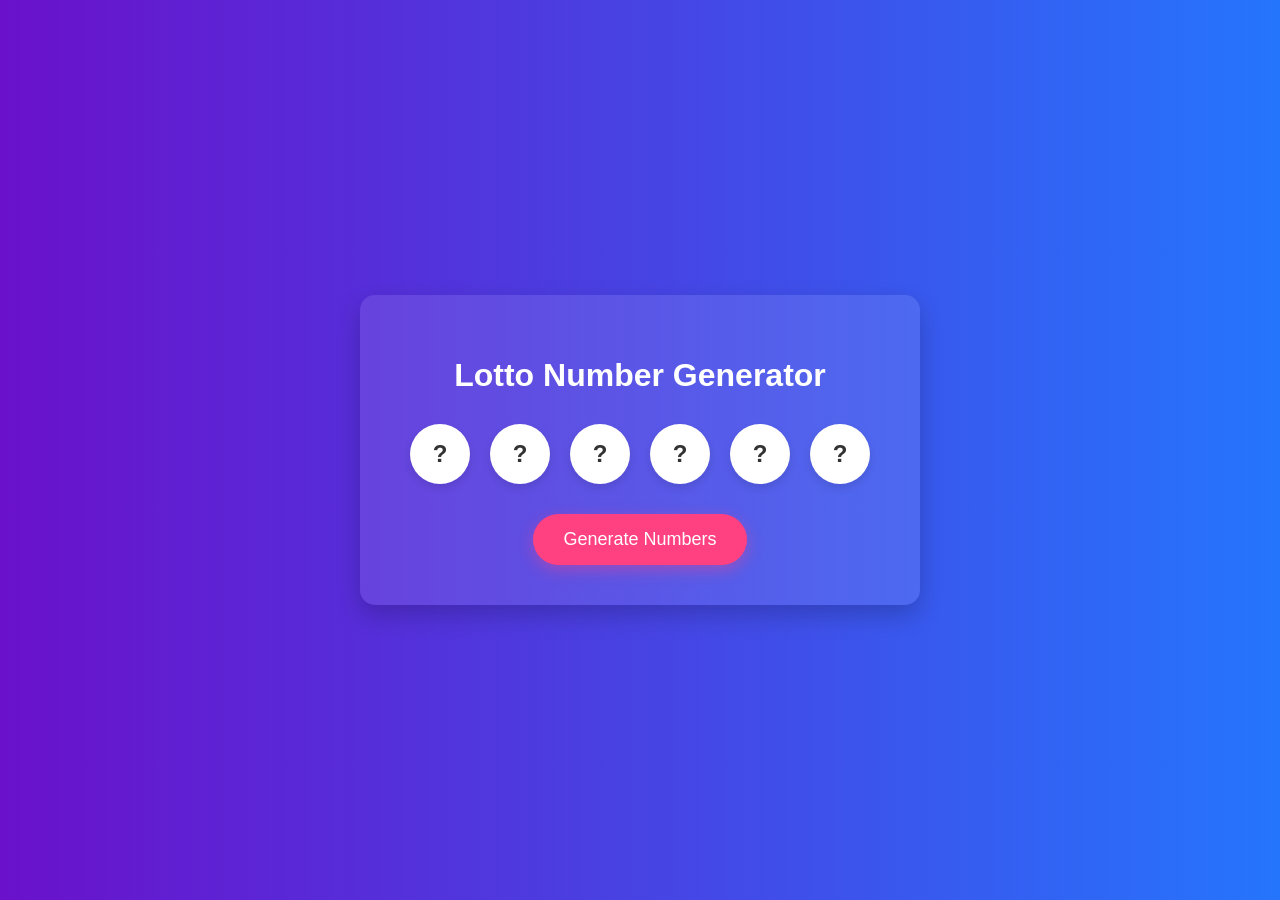
==== index.html @ 4da3f6f5 "Upload current work" ====
<!DOCTYPE html>
<html lang="ko">
<head>
    <meta charset="UTF-8">
    <meta name="viewport" content="width=device-width, initial-scale=1.0">
    <title>Lotto Number Generator</title>
    <link rel="stylesheet" href="style.css">
</head>
<body>
    <div class="container">
        <h1>Lotto Number Generator</h1>
        <div class="lotto-numbers">
            <div class="number">?</div>
            <div class="number">?</div>
            <div class="number">?</div>
            <div class="number">?</div>
            <div class="number">?</div>
            <div class="number">?</div>
        </div>
        <button id="generate-btn">Generate Numbers</button>
    </div>
    <script src="main.js"></script>
</body>
</html>
---- style.css ----
body {
    font-family: 'Arial', sans-serif;
    display: flex;
    justify-content: center;
    align-items: center;
    height: 100vh;
    margin: 0;
    background: linear-gradient(to right, #6a11cb, #2575fc);
}

.container {
    text-align: center;
    background-color: rgba(255, 255, 255, 0.1);
    padding: 40px;
    border-radius: 15px;
    box-shadow: 0 10px 25px rgba(0, 0, 0, 0.2);
}

h1 {
    color: white;
    margin-bottom: 30px;
}

.lotto-numbers {
    display: flex;
    justify-content: center;
    margin-bottom: 30px;
}

.number {
    width: 60px;
    height: 60px;
    background-color: white;
    border-radius: 50%;
    display: flex;
    justify-content: center;
    align-items: center;
    font-size: 24px;
    font-weight: bold;
    margin: 0 10px;
    color: #333;
    box-shadow: 0 4px 8px rgba(0, 0, 0, 0.1);
}

#generate-btn {
    padding: 15px 30px;
    font-size: 18px;
    color: white;
    background-color: #ff4081;
    border: none;
    border-radius: 50px;
    cursor: pointer;
    transition: background-color 0.3s, box-shadow 0.3s;
    box-shadow: 0 5px 15px rgba(255, 64, 129, 0.4);
}

#generate-btn:hover {
    background-color: #f50057;
    box-shadow: 0 8px 20px rgba(255, 64, 129, 0.6);
}
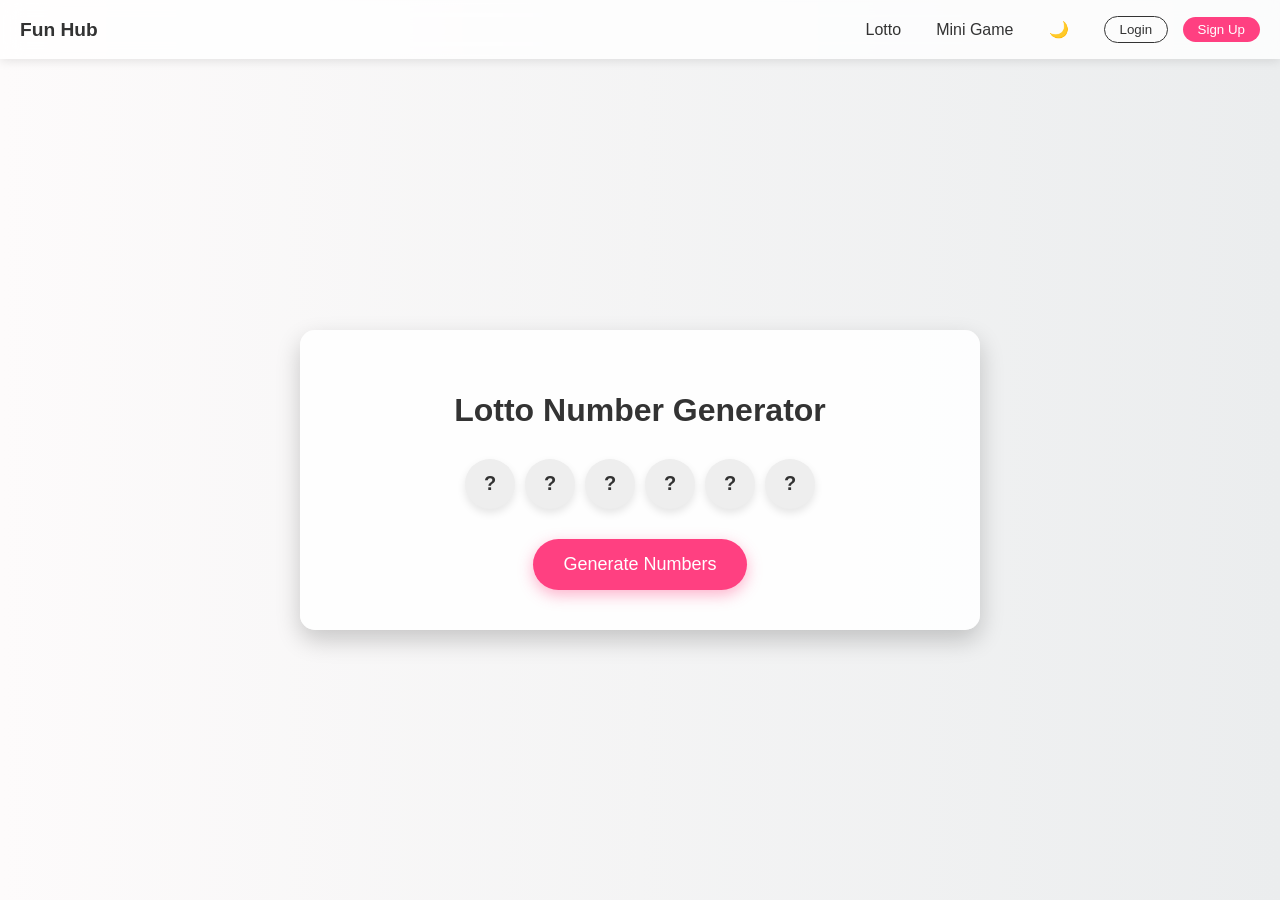
==== commit 5b055c42: "Add Dark Mode, Login/Signup, and Mini Game" ====
--- a/index.html
+++ b/index.html
@@ -1,24 +1,100 @@
 <!DOCTYPE html>
-<html lang="ko">
+<html lang="en">
 <head>
     <meta charset="UTF-8">
     <meta name="viewport" content="width=device-width, initial-scale=1.0">
-    <title>Lotto Number Generator</title>
+    <title>Fun Hub: Lotto & Games</title>
     <link rel="stylesheet" href="style.css">
 </head>
 <body>
-    <div class="container">
-        <h1>Lotto Number Generator</h1>
-        <div class="lotto-numbers">
-            <div class="number">?</div>
-            <div class="number">?</div>
-            <div class="number">?</div>
-            <div class="number">?</div>
-            <div class="number">?</div>
-            <div class="number">?</div>
+    <nav>
+        <div class="nav-logo">Fun Hub</div>
+        <div class="nav-links">
+            <button class="nav-btn active" data-target="lotto">Lotto</button>
+            <button class="nav-btn" data-target="game">Mini Game</button>
+            <button id="theme-toggle" class="nav-btn" aria-label="Toggle Dark Mode">🌙</button>
+            <div id="auth-section" class="auth-buttons">
+                <!-- Injected via JS -->
+                <button onclick="showModal('login-modal')">Login</button>
+                <button class="primary" onclick="showModal('signup-modal')">Sign Up</button>
+            </div>
         </div>
-        <button id="generate-btn">Generate Numbers</button>
+    </nav>
+
+    <main>
+        <div class="container">
+            <!-- Lotto Section -->
+            <div id="lotto" class="content-section active">
+                <h1>Lotto Number Generator</h1>
+                <div class="lotto-numbers">
+                    <div class="number">?</div>
+                    <div class="number">?</div>
+                    <div class="number">?</div>
+                    <div class="number">?</div>
+                    <div class="number">?</div>
+                    <div class="number">?</div>
+                </div>
+                <button id="generate-btn" class="action-btn">Generate Numbers</button>
+            </div>
+
+            <!-- Mini Game Section -->
+            <div id="game" class="content-section">
+                <h1>Rock Paper Scissors</h1>
+                <div class="score-board">
+                    <span>You: <span id="player-score">0</span></span>
+                    <span>Cpu: <span id="cpu-score">0</span></span>
+                </div>
+                <div class="game-area">
+                    <div class="game-result" id="game-result">Choose your weapon!</div>
+                    <div class="rps-choices">
+                        <button class="rps-btn" data-choice="rock">✊</button>
+                        <button class="rps-btn" data-choice="paper">✋</button>
+                        <button class="rps-btn" data-choice="scissors">✌️</button>
+                    </div>
+                    <button id="reset-game-btn" class="action-btn" style="background-color: #666; font-size: 14px; padding: 10px 20px;">Reset Score</button>
+                </div>
+            </div>
+        </div>
+    </main>
+
+    <!-- Login Modal -->
+    <div id="login-modal" class="modal">
+        <div class="modal-content">
+            <span class="close-btn" onclick="closeModal('login-modal')">&times;</span>
+            <h2>Login</h2>
+            <form id="login-form">
+                <div class="form-group">
+                    <label for="login-username">Username</label>
+                    <input type="text" id="login-username" required>
+                </div>
+                <div class="form-group">
+                    <label for="login-password">Password</label>
+                    <input type="password" id="login-password" required>
+                </div>
+                <button type="submit" class="action-btn" style="width: 100%">Login</button>
+            </form>
+        </div>
     </div>
+
+    <!-- Signup Modal -->
+    <div id="signup-modal" class="modal">
+        <div class="modal-content">
+            <span class="close-btn" onclick="closeModal('signup-modal')">&times;</span>
+            <h2>Sign Up</h2>
+            <form id="signup-form">
+                <div class="form-group">
+                    <label for="signup-username">Username</label>
+                    <input type="text" id="signup-username" required>
+                </div>
+                <div class="form-group">
+                    <label for="signup-password">Password</label>
+                    <input type="password" id="signup-password" required>
+                </div>
+                <button type="submit" class="action-btn" style="width: 100%">Sign Up</button>
+            </form>
+        </div>
+    </div>
+
     <script src="main.js"></script>
 </body>
 </html>
--- a/style.css
+++ b/style.css
@@ -1,52 +1,164 @@
+:root {
+    --bg-gradient: linear-gradient(to right, #fdfbfb, #ebedee);
+    --container-bg: rgba(255, 255, 255, 0.9);
+    --text-color: #333;
+    --number-bg: #eee;
+    --number-text: #333;
+    --btn-bg: #ff4081;
+    --btn-hover: #f50057;
+    --nav-bg: rgba(255, 255, 255, 0.8);
+    --modal-bg: white;
+}
+
+[data-theme="dark"] {
+    --bg-gradient: linear-gradient(to right, #2c3e50, #000000);
+    --container-bg: rgba(255, 255, 255, 0.1);
+    --text-color: white;
+    --number-bg: white;
+    --number-text: #333;
+    --btn-bg: #ff4081;
+    --btn-hover: #f50057;
+    --nav-bg: rgba(0, 0, 0, 0.5);
+    --modal-bg: #333;
+}
+
 body {
     font-family: 'Arial', sans-serif;
     display: flex;
-    justify-content: center;
-    align-items: center;
-    height: 100vh;
+    flex-direction: column;
+    min-height: 100vh;
     margin: 0;
-    background: linear-gradient(to right, #6a11cb, #2575fc);
+    background: var(--bg-gradient);
+    color: var(--text-color);
+    transition: background 0.3s, color 0.3s;
+}
+
+/* Navigation */
+nav {
+    width: 100%;
+    padding: 15px 0;
+    background-color: var(--nav-bg);
+    display: flex;
+    justify-content: space-between;
+    align-items: center;
+    position: fixed;
+    top: 0;
+    z-index: 1000;
+    backdrop-filter: blur(10px);
+    box-shadow: 0 2px 10px rgba(0,0,0,0.1);
+}
+
+.nav-logo {
+    margin-left: 20px;
+    font-weight: bold;
+    font-size: 1.2rem;
+}
+
+.nav-links {
+    display: flex;
+    gap: 15px;
+    margin-right: 20px;
+    align-items: center;
+}
+
+.nav-btn {
+    background: none;
+    border: none;
+    cursor: pointer;
+    font-size: 1rem;
+    color: var(--text-color);
+    padding: 5px 10px;
+    border-radius: 5px;
+    transition: background 0.2s;
+}
+
+.nav-btn:hover {
+    background-color: rgba(128, 128, 128, 0.2);
+}
+
+.auth-buttons button {
+    margin-left: 10px;
+    padding: 5px 15px;
+    border-radius: 20px;
+    border: 1px solid var(--text-color);
+    background: transparent;
+    color: var(--text-color);
+    cursor: pointer;
+}
+
+.auth-buttons button.primary {
+    background-color: var(--btn-bg);
+    color: white;
+    border: none;
+}
+
+/* Main Content Layout */
+main {
+    flex: 1;
+    display: flex;
+    justify-content: center;
+    align-items: center;
+    padding-top: 80px; /* Space for fixed nav */
+    padding-bottom: 20px;
 }
 
 .container {
     text-align: center;
-    background-color: rgba(255, 255, 255, 0.1);
+    background-color: var(--container-bg);
     padding: 40px;
     border-radius: 15px;
     box-shadow: 0 10px 25px rgba(0, 0, 0, 0.2);
+    width: 90%;
+    max-width: 600px;
+}
+
+/* Sections */
+.content-section {
+    display: none;
+    animation: fadeIn 0.5s;
+}
+
+.content-section.active {
+    display: block;
+}
+
+@keyframes fadeIn {
+    from { opacity: 0; }
+    to { opacity: 1; }
 }
 
 h1 {
-    color: white;
     margin-bottom: 30px;
 }
 
+/* Lotto Styles */
 .lotto-numbers {
     display: flex;
     justify-content: center;
     margin-bottom: 30px;
+    flex-wrap: wrap;
+    gap: 10px;
 }
 
 .number {
-    width: 60px;
-    height: 60px;
-    background-color: white;
+    width: 50px;
+    height: 50px;
+    background-color: var(--number-bg);
     border-radius: 50%;
     display: flex;
     justify-content: center;
     align-items: center;
-    font-size: 24px;
+    font-size: 20px;
     font-weight: bold;
-    margin: 0 10px;
-    color: #333;
+    color: var(--number-text);
     box-shadow: 0 4px 8px rgba(0, 0, 0, 0.1);
 }
 
-#generate-btn {
+.action-btn {
     padding: 15px 30px;
     font-size: 18px;
     color: white;
-    background-color: #ff4081;
+    background-color: var(--btn-bg);
     border: none;
     border-radius: 50px;
     cursor: pointer;
@@ -54,7 +166,103 @@
     box-shadow: 0 5px 15px rgba(255, 64, 129, 0.4);
 }
 
-#generate-btn:hover {
-    background-color: #f50057;
+.action-btn:hover {
+    background-color: var(--btn-hover);
     box-shadow: 0 8px 20px rgba(255, 64, 129, 0.6);
-}+}
+
+/* Mini Game Styles */
+.game-area {
+    display: flex;
+    flex-direction: column;
+    align-items: center;
+    gap: 20px;
+}
+
+.rps-choices {
+    display: flex;
+    gap: 20px;
+    margin: 20px 0;
+}
+
+.rps-btn {
+    font-size: 30px;
+    width: 80px;
+    height: 80px;
+    border-radius: 50%;
+    border: 2px solid var(--text-color);
+    background: var(--container-bg);
+    cursor: pointer;
+    transition: transform 0.2s;
+}
+
+.rps-btn:hover {
+    transform: scale(1.1);
+}
+
+.game-result {
+    font-size: 1.5rem;
+    font-weight: bold;
+    min-height: 2em;
+}
+
+.score-board {
+    display: flex;
+    gap: 20px;
+    font-size: 1.2rem;
+}
+
+/* Modals */
+.modal {
+    display: none;
+    position: fixed;
+    z-index: 2000;
+    left: 0;
+    top: 0;
+    width: 100%;
+    height: 100%;
+    background-color: rgba(0,0,0,0.5);
+    justify-content: center;
+    align-items: center;
+}
+
+.modal.show {
+    display: flex;
+}
+
+.modal-content {
+    background-color: var(--modal-bg);
+    padding: 30px;
+    border-radius: 10px;
+    width: 300px;
+    position: relative;
+    color: var(--text-color);
+    box-shadow: 0 5px 15px rgba(0,0,0,0.3);
+}
+
+.close-btn {
+    position: absolute;
+    top: 10px;
+    right: 15px;
+    font-size: 24px;
+    cursor: pointer;
+    color: var(--text-color);
+}
+
+.form-group {
+    margin-bottom: 15px;
+    text-align: left;
+}
+
+.form-group label {
+    display: block;
+    margin-bottom: 5px;
+}
+
+.form-group input {
+    width: 100%;
+    padding: 8px;
+    box-sizing: border-box;
+    border: 1px solid #ccc;
+    border-radius: 4px;
+}
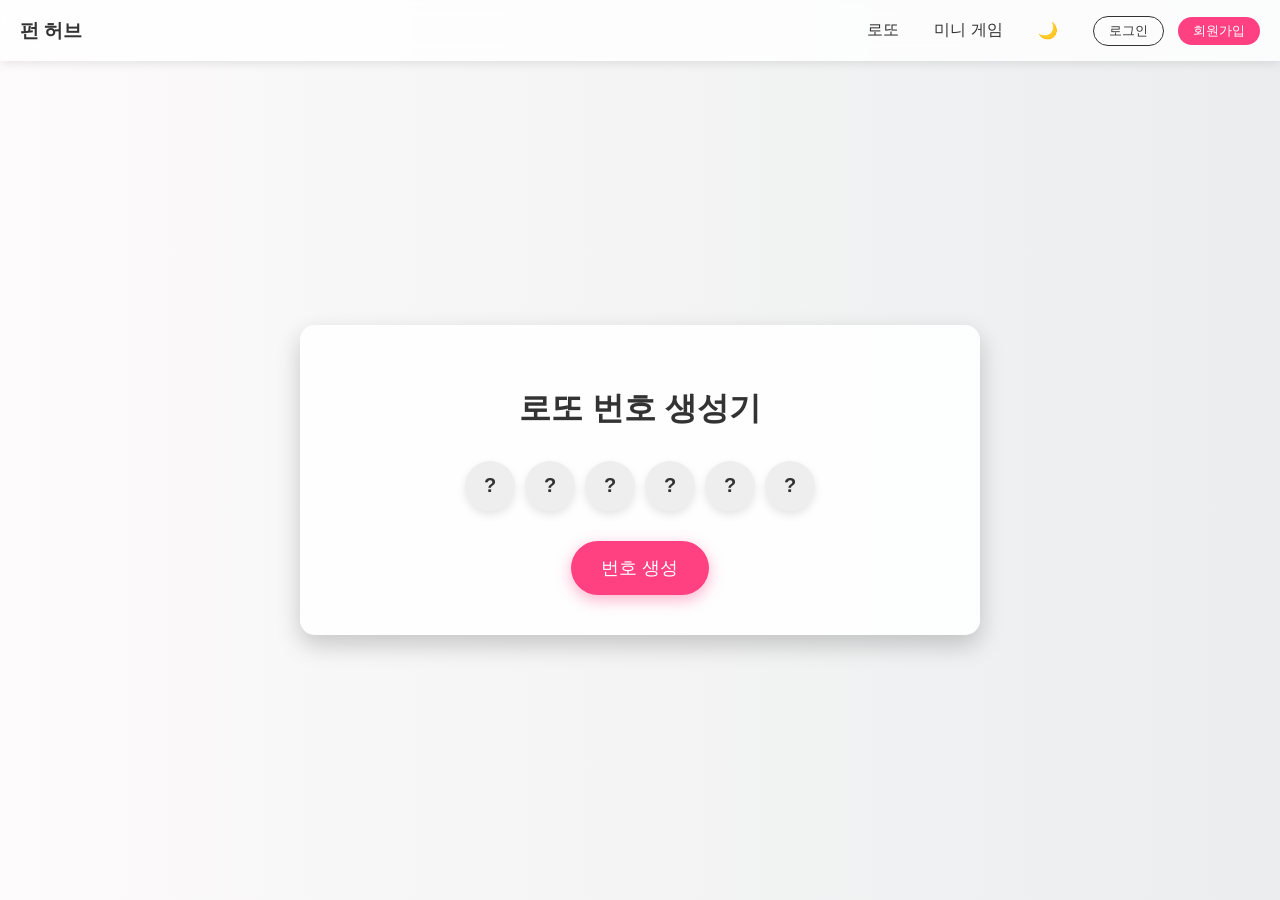
==== commit db79118f: "Translate site to Korean" ====
--- a/index.html
+++ b/index.html
@@ -1,22 +1,22 @@
 <!DOCTYPE html>
-<html lang="en">
+<html lang="ko">
 <head>
     <meta charset="UTF-8">
     <meta name="viewport" content="width=device-width, initial-scale=1.0">
-    <title>Fun Hub: Lotto & Games</title>
+    <title>펀 허브: 로또 & 게임</title>
     <link rel="stylesheet" href="style.css">
 </head>
 <body>
     <nav>
-        <div class="nav-logo">Fun Hub</div>
+        <div class="nav-logo">펀 허브</div>
         <div class="nav-links">
-            <button class="nav-btn active" data-target="lotto">Lotto</button>
-            <button class="nav-btn" data-target="game">Mini Game</button>
-            <button id="theme-toggle" class="nav-btn" aria-label="Toggle Dark Mode">🌙</button>
+            <button class="nav-btn active" data-target="lotto">로또</button>
+            <button class="nav-btn" data-target="game">미니 게임</button>
+            <button id="theme-toggle" class="nav-btn" aria-label="다크 모드 토글">🌙</button>
             <div id="auth-section" class="auth-buttons">
                 <!-- Injected via JS -->
-                <button onclick="showModal('login-modal')">Login</button>
-                <button class="primary" onclick="showModal('signup-modal')">Sign Up</button>
+                <button onclick="showModal('login-modal')">로그인</button>
+                <button class="primary" onclick="showModal('signup-modal')">회원가입</button>
             </div>
         </div>
     </nav>
@@ -25,7 +25,7 @@
         <div class="container">
             <!-- Lotto Section -->
             <div id="lotto" class="content-section active">
-                <h1>Lotto Number Generator</h1>
+                <h1>로또 번호 생성기</h1>
                 <div class="lotto-numbers">
                     <div class="number">?</div>
                     <div class="number">?</div>
@@ -34,24 +34,24 @@
                     <div class="number">?</div>
                     <div class="number">?</div>
                 </div>
-                <button id="generate-btn" class="action-btn">Generate Numbers</button>
+                <button id="generate-btn" class="action-btn">번호 생성</button>
             </div>
 
             <!-- Mini Game Section -->
             <div id="game" class="content-section">
-                <h1>Rock Paper Scissors</h1>
+                <h1>가위바위보</h1>
                 <div class="score-board">
-                    <span>You: <span id="player-score">0</span></span>
-                    <span>Cpu: <span id="cpu-score">0</span></span>
+                    <span>나: <span id="player-score">0</span></span>
+                    <span>컴퓨터: <span id="cpu-score">0</span></span>
                 </div>
                 <div class="game-area">
-                    <div class="game-result" id="game-result">Choose your weapon!</div>
+                    <div class="game-result" id="game-result">무기를 선택하세요!</div>
                     <div class="rps-choices">
                         <button class="rps-btn" data-choice="rock">✊</button>
                         <button class="rps-btn" data-choice="paper">✋</button>
                         <button class="rps-btn" data-choice="scissors">✌️</button>
                     </div>
-                    <button id="reset-game-btn" class="action-btn" style="background-color: #666; font-size: 14px; padding: 10px 20px;">Reset Score</button>
+                    <button id="reset-game-btn" class="action-btn" style="background-color: #666; font-size: 14px; padding: 10px 20px;">점수 초기화</button>
                 </div>
             </div>
         </div>
@@ -61,17 +61,17 @@
     <div id="login-modal" class="modal">
         <div class="modal-content">
             <span class="close-btn" onclick="closeModal('login-modal')">&times;</span>
-            <h2>Login</h2>
+            <h2>로그인</h2>
             <form id="login-form">
                 <div class="form-group">
-                    <label for="login-username">Username</label>
+                    <label for="login-username">사용자 이름</label>
                     <input type="text" id="login-username" required>
                 </div>
                 <div class="form-group">
-                    <label for="login-password">Password</label>
+                    <label for="login-password">비밀번호</label>
                     <input type="password" id="login-password" required>
                 </div>
-                <button type="submit" class="action-btn" style="width: 100%">Login</button>
+                <button type="submit" class="action-btn" style="width: 100%">로그인</button>
             </form>
         </div>
     </div>
@@ -80,17 +80,17 @@
     <div id="signup-modal" class="modal">
         <div class="modal-content">
             <span class="close-btn" onclick="closeModal('signup-modal')">&times;</span>
-            <h2>Sign Up</h2>
+            <h2>회원가입</h2>
             <form id="signup-form">
                 <div class="form-group">
-                    <label for="signup-username">Username</label>
+                    <label for="signup-username">사용자 이름</label>
                     <input type="text" id="signup-username" required>
                 </div>
                 <div class="form-group">
-                    <label for="signup-password">Password</label>
+                    <label for="signup-password">비밀번호</label>
                     <input type="password" id="signup-password" required>
                 </div>
-                <button type="submit" class="action-btn" style="width: 100%">Sign Up</button>
+                <button type="submit" class="action-btn" style="width: 100%">회원가입</button>
             </form>
         </div>
     </div>
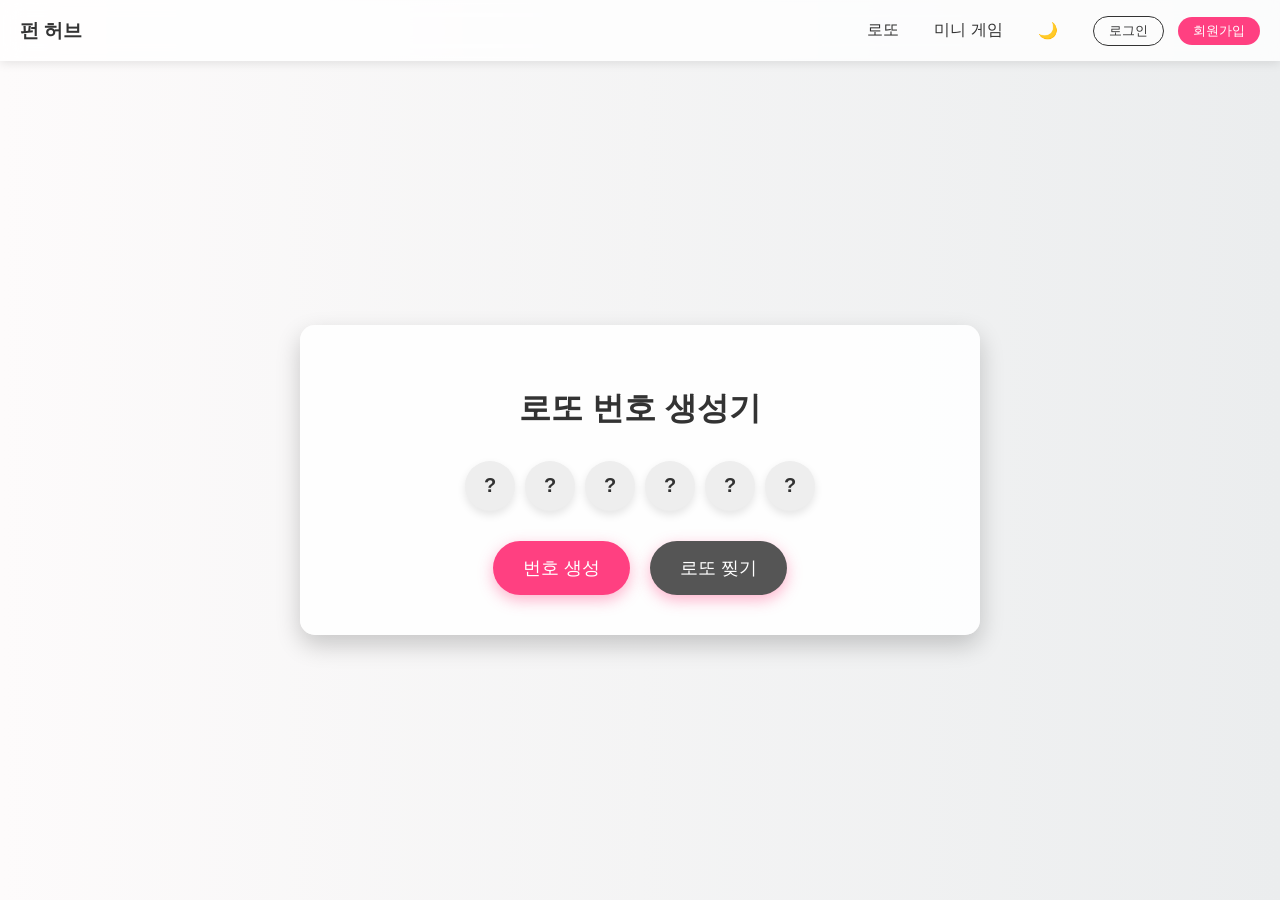
==== commit ac6e6ff5: "Add tearing lotto effect with character" ====
--- a/index.html
+++ b/index.html
@@ -34,7 +34,11 @@
                     <div class="number">?</div>
                     <div class="number">?</div>
                 </div>
-                <button id="generate-btn" class="action-btn">번호 생성</button>
+                <div class="button-group">
+                    <button id="generate-btn" class="action-btn">번호 생성</button>
+                    <button id="tear-btn" class="action-btn" style="background-color: #555; margin-left: 10px;">로또 찢기</button>
+                </div>
+                <div id="character" class="character hidden">🧍🏿‍♂️</div>
             </div>
 
             <!-- Mini Game Section -->
--- a/style.css
+++ b/style.css
@@ -266,3 +266,63 @@
     border: 1px solid #ccc;
     border-radius: 4px;
 }
+
+/* Button Group */
+.button-group {
+    display: flex;
+    justify-content: center;
+    gap: 10px;
+}
+
+/* Character Styles */
+.character {
+    position: fixed;
+    bottom: -150px;
+    left: 50%;
+    transform: translateX(-50%);
+    font-size: 150px;
+    transition: bottom 0.5s cubic-bezier(0.175, 0.885, 0.32, 1.275);
+    z-index: 500;
+    pointer-events: none;
+    display: block !important; /* Override hidden if set via class but we want transition */
+    opacity: 0; /* Hidden by default via opacity */
+}
+
+.character.show {
+    opacity: 1;
+    bottom: 20%;
+    animation: shake 0.5s ease-in-out infinite;
+}
+
+.character.tear-action {
+    animation: swipe 0.2s forwards;
+}
+
+@keyframes shake {
+    0% { transform: translateX(-50%) rotate(0deg); }
+    25% { transform: translateX(-50%) rotate(-5deg); }
+    75% { transform: translateX(-50%) rotate(5deg); }
+    100% { transform: translateX(-50%) rotate(0deg); }
+}
+
+@keyframes swipe {
+    0% { transform: translateX(-50%) scale(1); }
+    50% { transform: translateX(-50%) scale(1.2) rotate(-10deg); }
+    100% { transform: translateX(-50%) scale(1); }
+}
+
+/* Tearing Animation for Lotto Numbers */
+.lotto-numbers.destroyed {
+    animation: rip 0.8s forwards;
+}
+
+@keyframes rip {
+    0% { transform: scale(1); opacity: 1; }
+    20% { transform: scale(1.1) rotate(5deg); }
+    40% { transform: scale(1.1) rotate(-5deg); }
+    100% { transform: translateY(200px) rotate(20deg); opacity: 0; }
+}
+
+.character.hidden {
+    display: none !important;
+}
